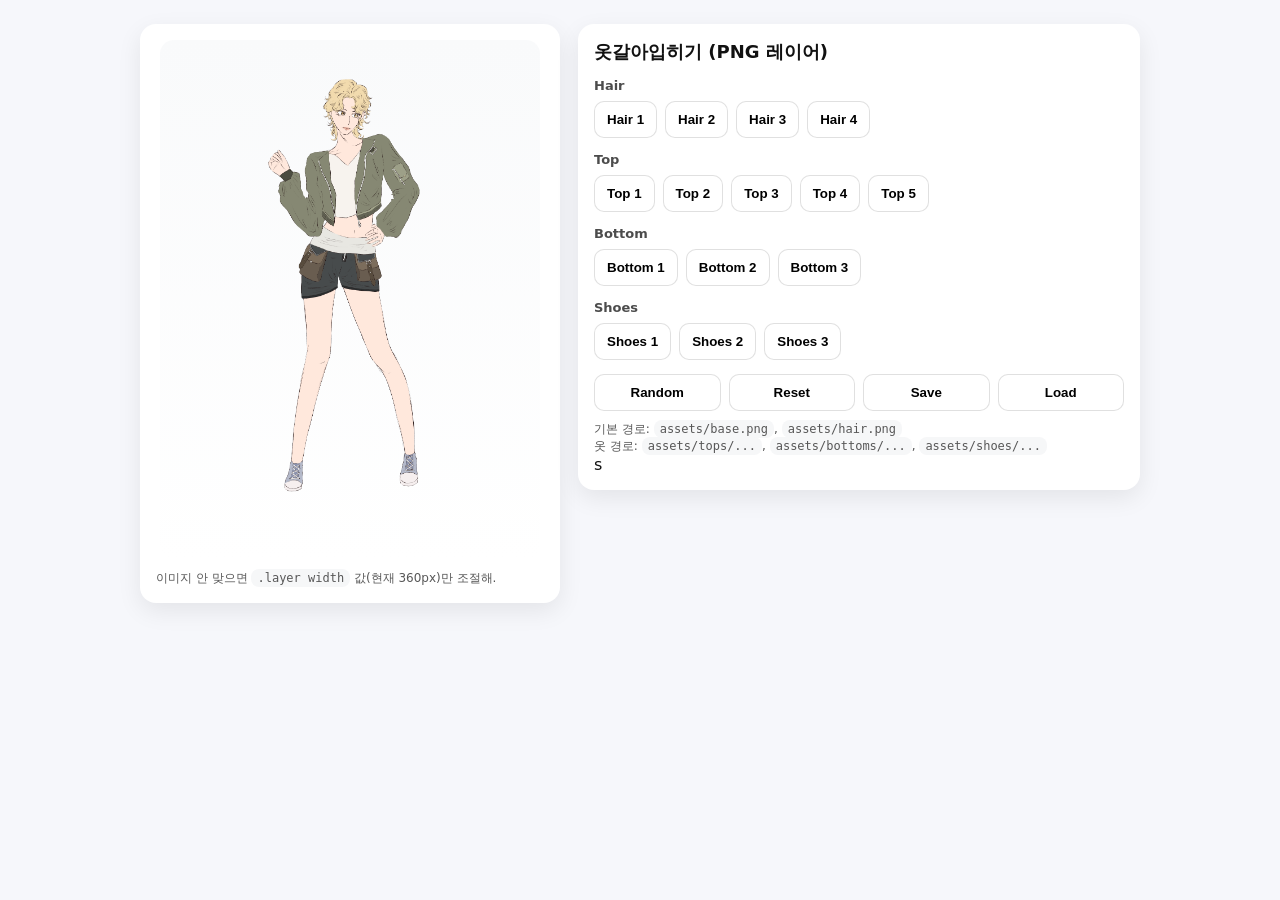
==== index.html @ 91314ed5 "Rename dressup.html to index.html" ====
<!doctype html>
<html lang="ko">
<head>
  <meta charset="utf-8" />
  <meta name="viewport" content="width=device-width, initial-scale=1" />
  <title>Dress Up (PNG 레이어)</title>
  <style>
    body{
      font-family: system-ui, -apple-system, Segoe UI, Roboto, "Noto Sans KR", sans-serif;
      margin:0; padding:24px; background:#f6f7fb; color:#111;
    }
    .wrap{
      max-width: 1000px; margin:0 auto;
      display:grid; grid-template-columns: 420px 1fr; gap:18px; align-items:start;
    }
    .stage{
      background:#fff; border-radius:16px; box-shadow:0 8px 24px rgba(0,0,0,.08);
      padding:16px;
    }
    .canvas{
      width: 380px; height: 520px;
      margin:0 auto;
      position:relative;
      background: linear-gradient(#f9fafb, #ffffff);
      border-radius:14px;
      overflow:hidden;
      display:grid;
      place-items:center;
    }

    /* 레이어는 전부 같은 크기, 같은 좌표에 겹쳐놓는다 */
    .layer{
      position:absolute;
      left:50%;
      top:50%;
      transform: translate(-50%, -50%);
      width: 360px;   /* 여기 한 줄만 바꾸면 전체 스케일 조절됨 */
      height: auto;
      image-rendering: auto;
      pointer-events:none;
      user-select:none;
    }

    /* 레이어 순서(밑->위) */
    #baseLayer   { z-index: 1; }
    #bottomLayer { z-index: 3; }
    #shoesLayer  { z-index: 2; }
    #topLayer    { z-index: 4; }
    #hairLayer   { z-index: 5; }

    .panel{
      background:#fff; border-radius:16px; box-shadow:0 8px 24px rgba(0,0,0,.08);
      padding:16px;
    }
    h1{ font-size:18px; margin:0 0 10px; }
    h2{ font-size:13px; margin:14px 0 8px; opacity:.75; }

    .row{ display:flex; flex-wrap:wrap; gap:8px; }
    button{
      border:1px solid rgba(0,0,0,.12);
      background:#fff;
      padding:10px 12px;
      border-radius:10px;
      cursor:pointer;
      font-weight:600;
    }
    button:hover{ background:#f3f4f6; }
    button.active{
      border-color: rgba(0,0,0,.55);
      box-shadow: 0 0 0 2px rgba(0,0,0,.08) inset;
    }
    .bar{ display:flex; gap:8px; margin-top:14px; }
    .bar button{ flex:1; }
    .hint{
      margin-top:10px; font-size:12px; opacity:.7; line-height:1.4;
    }
    code{ background:#f3f4f6; padding:2px 6px; border-radius:8px; }
  </style>
</head>
<body>
  <div class="wrap">
    <div class="stage">
      <div class="canvas" aria-label="dress up stage">
        <img id="baseLayer" class="layer" alt="base" />
        <img id="shoesLayer" class="layer" alt="shoes" />
        <img id="bottomLayer" class="layer" alt="bottom" />
        <img id="topLayer" class="layer" alt="top" />
        <img id="hairLayer" class="layer" alt="hair" />
      </div>
      <div class="hint">
        이미지 안 맞으면 <code>.layer width</code> 값(현재 360px)만 조절해.
      </div>
    </div>

    <div class="panel">
      <h1>옷갈아입히기 (PNG 레이어)</h1>

      <h2>Hair</h2>
      <div class="row" id="hairButtons"></div>

      <h2>Top</h2>
      <div class="row" id="topButtons"></div>

      <h2>Bottom</h2>
      <div class="row" id="bottomButtons"></div>

      <h2>Shoes</h2>
      <div class="row" id="shoesButtons"></div>

      <div class="bar">
        <button id="randomBtn">Random</button>
        <button id="resetBtn">Reset</button>
        <button id="saveBtn">Save</button>
        <button id="loadBtn">Load</button>
      </div>

      <div class="hint">
        기본 경로: <code>assets/base.png</code>, <code>assets/hair.png</code><br>
        옷 경로: <code>assets/tops/...</code>, <code>assets/bottoms/...</code>, <code>assets/shoes/...</code>
      </div>s
    </div>
  </div>

  <script>
    // ==== 여기만 네 파일명에 맞게 바꾸면 됨 ====
    const ASSETS = {
      base: "assets/base.png",
      hair: [
        { id: "hair_1", name: "Hair 1", src: "assets/hairs/1.png" },
        { id: "hair_2", name: "Hair 2", src: "assets/hairs/2.png" },
        { id: "hair_3", name: "Hair 3", src: "assets/hairs/3.png" },
        { id: "hair_4", name: "Hair 4", src: "assets/hairs/4.png" },
      ],
      tops: [
        { id: "top_1", name: "Top 1", src: "assets/tops/1.png" },
        { id: "top_2", name: "Top 2", src: "assets/tops/2.png" },
        { id: "top_3", name: "Top 3", src: "assets/tops/3.png" },
        { id: "top_4", name: "Top 4", src: "assets/tops/4.png" },
        { id: "top_5", name: "Top 5", src: "assets/tops/5.png" },
      ],
      bottoms: [
        { id: "bottom_1", name: "Bottom 1", src: "assets/bottom/1.png" },
        { id: "bottom_2", name: "Bottom 2", src: "assets/bottom/2.png" },
        { id: "bottom_3", name: "Bottom 3", src: "assets/bottom/3.png" },
      ],
      shoes: [
        { id: "shoes_1", name: "Shoes 1", src: "assets/shoes/1.png" },
        { id: "shoes_2", name: "Shoes 2", src: "assets/shoes/2.png" },
        { id: "shoes_3", name: "Shoes 3", src: "assets/shoes/3.png" },
      ],
    };

    // ==== 레이어 엘리먼트 ====
    const baseLayer   = document.getElementById("baseLayer");
    const hairLayer   = document.getElementById("hairLayer");
    const topLayer    = document.getElementById("topLayer");
    const bottomLayer = document.getElementById("bottomLayer");
    const shoesLayer  = document.getElementById("shoesLayer");

    // ==== 상태 ====
    const SAVE_KEY = "dressup_png_state_v1";
    const state = {
      hairId: ASSETS.hair[0]?.id ?? null,
      topId: ASSETS.tops[0]?.id ?? null,
      bottomId: ASSETS.bottoms[0]?.id ?? null,
      shoesId: ASSETS.shoes[0]?.id ?? null,
    };

    // 고정 레이어 로드
    baseLayer.src = ASSETS.base;

    function applyState() {
      const hair = ASSETS.hair.find(x => x.id === state.hairId);
      const top = ASSETS.tops.find(x => x.id === state.topId);
      const bottom = ASSETS.bottoms.find(x => x.id === state.bottomId);
      const shoes = ASSETS.shoes.find(x => x.id === state.shoesId);

      hairLayer.src = hair?.src ?? "";
      topLayer.src = top?.src ?? "";
      bottomLayer.src = bottom?.src ?? "";
      shoesLayer.src = shoes?.src ?? "";

      setActive("harirButtons", state.hairId);
      setActive("topButtons", state.topId);
      setActive("bottomButtons", state.bottomId);
      setActive("shoesButtons", state.shoesId);
    }

    function setActive(containerId, activeId) {
      const box = document.getElementById(containerId);
      [...box.querySelectorAll("button")].forEach(btn => {
        btn.classList.toggle("active", btn.dataset.id === activeId);
      });
    }

    function buildButtons(containerId, items, onPick) {
      const box = document.getElementById(containerId);
      box.innerHTML = "";
      items.forEach(item => {
        const btn = document.createElement("button");
        btn.textContent = item.name;
        btn.dataset.id = item.id;
        btn.addEventListener("click", () => onPick(item.id));
        box.appendChild(btn);
      });
    }

    buildButtons("hairButtons", ASSETS.hair, (id) => { state.hairId = id; applyState(); });
    buildButtons("topButtons", ASSETS.tops, (id) => { state.topId = id; applyState(); });
    buildButtons("bottomButtons", ASSETS.bottoms, (id) => { state.bottomId = id; applyState(); });
    buildButtons("shoesButtons", ASSETS.shoes, (id) => { state.shoesId = id; applyState(); });

    document.getElementById("randomBtn").addEventListener("click", () => {
      state.hairId = ASSETS.hair[Math.floor(Math.random() * ASSETS.hair.length)].id;
      state.topId = ASSETS.tops[Math.floor(Math.random() * ASSETS.tops.length)].id;
      state.bottomId = ASSETS.bottoms[Math.floor(Math.random() * ASSETS.bottoms.length)].id;
      state.shoesId = ASSETS.shoes[Math.floor(Math.random() * ASSETS.shoes.length)].id;
      applyState();
    });

    document.getElementById("resetBtn").addEventListener("click", () => {
      state.hairId = ASSETS.hair[0]?.id ?? null;
      state.topId = ASSETS.tops[0]?.id ?? null;
      state.bottomId = ASSETS.bottoms[0]?.id ?? null;
      state.shoesId = ASSETS.shoes[0]?.id ?? null;
      applyState();
    });

    document.getElementById("saveBtn").addEventListener("click", () => {
      localStorage.setItem(SAVE_KEY, JSON.stringify(state));
      alert("저장됨");
    });

    document.getElementById("loadBtn").addEventListener("click", () => {
      const raw = localStorage.getItem(SAVE_KEY);
      if (!raw) return alert("저장된 데이터 없음");
      try {
        const loaded = JSON.parse(raw);
        state.hairId = loaded.hairId ?? state.hairId;
        state.topId = loaded.topId ?? state.topId;
        state.bottomId = loaded.bottomId ?? state.bottomId;
        state.shoesId = loaded.shoesId ?? state.shoesId;
        applyState();
        alert("불러옴");
      } catch {
        alert("불러오기 실패(데이터 손상)");
      }
    });

    applyState();

    /*
      새/낯선 JS 포인트(자동 설명):
      - optional chaining: ASSETS.tops[0]?.id  (없으면 에러 대신 undefined)
      - nullish coalescing: ?? null           (null/undefined일 때만 대체)
      - [...nodeList]: NodeList를 배열로 변환
      - localStorage + JSON.stringify/parse: 브라우저에 상태 저장/복원
    */
  </script>
</body>
</html>
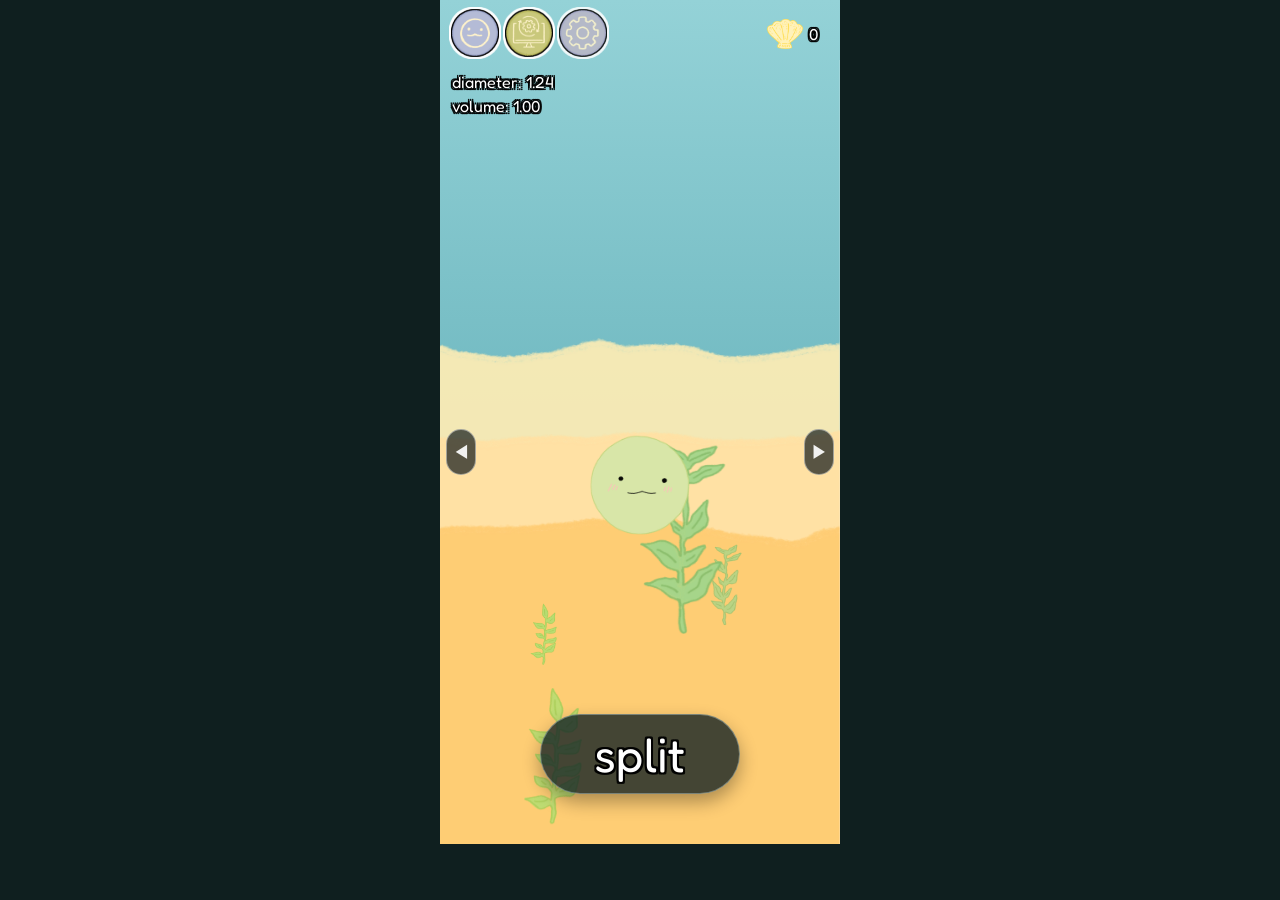
==== commit 44dbee03: "sync local" ====
--- a/index.html
+++ b/index.html
@@ -1,261 +1,250 @@
-<!doctype html>
+<!DOCTYPE html>
+<!-- 파일 역할: 앱의 단일 페이지 구조와 전역/페이지/모달 DOM 뼈대를 정의한다.
+     핵심 책임: 창고·메인·상점 섹션과 상태/도감 관련 모달의 고정 id 계약을 제공한다.
+     연동 범위: 런타임 모듈(`js/app.js`, `js/devtools.js`)이 참조하는 초기 마크업 진입점이다. -->
+
 <html lang="ko">
+
 <head>
-  <meta charset="utf-8" />
-  <meta name="viewport" content="width=device-width, initial-scale=1" />
-  <title>Dress Up (PNG 레이어)</title>
-  <style>
-    body{
-      font-family: system-ui, -apple-system, Segoe UI, Roboto, "Noto Sans KR", sans-serif;
-      margin:0; padding:24px; background:#f6f7fb; color:#111;
-    }
-    .wrap{
-      max-width: 1000px; margin:0 auto;
-      display:grid; grid-template-columns: 420px 1fr; gap:18px; align-items:start;
-    }
-    .stage{
-      background:#fff; border-radius:16px; box-shadow:0 8px 24px rgba(0,0,0,.08);
-      padding:16px;
-    }
-    .canvas{
-      width: 380px; height: 520px;
-      margin:0 auto;
-      position:relative;
-      background: linear-gradient(#f9fafb, #ffffff);
-      border-radius:14px;
-      overflow:hidden;
-      display:grid;
-      place-items:center;
-    }
-
-    /* 레이어는 전부 같은 크기, 같은 좌표에 겹쳐놓는다 */
-    .layer{
-      position:absolute;
-      left:50%;
-      top:50%;
-      transform: translate(-50%, -50%);
-      width: 360px;   /* 여기 한 줄만 바꾸면 전체 스케일 조절됨 */
-      height: auto;
-      image-rendering: auto;
-      pointer-events:none;
-      user-select:none;
-    }
-
-    /* 레이어 순서(밑->위) */
-    #baseLayer   { z-index: 1; }
-    #bottomLayer { z-index: 3; }
-    #shoesLayer  { z-index: 2; }
-    #topLayer    { z-index: 4; }
-    #hairLayer   { z-index: 5; }
-
-    .panel{
-      background:#fff; border-radius:16px; box-shadow:0 8px 24px rgba(0,0,0,.08);
-      padding:16px;
-    }
-    h1{ font-size:18px; margin:0 0 10px; }
-    h2{ font-size:13px; margin:14px 0 8px; opacity:.75; }
-
-    .row{ display:flex; flex-wrap:wrap; gap:8px; }
-    button{
-      border:1px solid rgba(0,0,0,.12);
-      background:#fff;
-      padding:10px 12px;
-      border-radius:10px;
-      cursor:pointer;
-      font-weight:600;
-    }
-    button:hover{ background:#f3f4f6; }
-    button.active{
-      border-color: rgba(0,0,0,.55);
-      box-shadow: 0 0 0 2px rgba(0,0,0,.08) inset;
-    }
-    .bar{ display:flex; gap:8px; margin-top:14px; }
-    .bar button{ flex:1; }
-    .hint{
-      margin-top:10px; font-size:12px; opacity:.7; line-height:1.4;
-    }
-    code{ background:#f3f4f6; padding:2px 6px; border-radius:8px; }
-  </style>
+    <meta charset="UTF-8" />
+    <meta name="viewport" content="width=device-width, initial-scale=1.0" />
+    <title>marimo</title>
+    <link rel="stylesheet" href="styles.css" />
 </head>
+
 <body>
-  <div class="wrap">
-    <div class="stage">
-      <div class="canvas" aria-label="dress up stage">
-        <img id="baseLayer" class="layer" alt="base" />
-        <img id="shoesLayer" class="layer" alt="shoes" />
-        <img id="bottomLayer" class="layer" alt="bottom" />
-        <img id="topLayer" class="layer" alt="top" />
-        <img id="hairLayer" class="layer" alt="hair" />
-      </div>
-      <div class="hint">
-        이미지 안 맞으면 <code>.layer width</code> 값(현재 360px)만 조절해.
-      </div>
-    </div>
-
-    <div class="panel">
-      <h1>옷갈아입히기 (PNG 레이어)</h1>
-
-      <h2>Hair</h2>
-      <div class="row" id="hairButtons"></div>
-
-      <h2>Top</h2>
-      <div class="row" id="topButtons"></div>
-
-      <h2>Bottom</h2>
-      <div class="row" id="bottomButtons"></div>
-
-      <h2>Shoes</h2>
-      <div class="row" id="shoesButtons"></div>
-
-      <div class="bar">
-        <button id="randomBtn">Random</button>
-        <button id="resetBtn">Reset</button>
-        <button id="saveBtn">Save</button>
-        <button id="loadBtn">Load</button>
-      </div>
-
-      <div class="hint">
-        기본 경로: <code>assets/base.png</code>, <code>assets/hair.png</code><br>
-        옷 경로: <code>assets/tops/...</code>, <code>assets/bottoms/...</code>, <code>assets/shoes/...</code>
-      </div>s
-    </div>
-  </div>
-
-  <script>
-    // ==== 여기만 네 파일명에 맞게 바꾸면 됨 ====
-    const ASSETS = {
-      base: "assets/base.png",
-      hair: [
-        { id: "hair_1", name: "Hair 1", src: "assets/hairs/1.png" },
-        { id: "hair_2", name: "Hair 2", src: "assets/hairs/2.png" },
-        { id: "hair_3", name: "Hair 3", src: "assets/hairs/3.png" },
-        { id: "hair_4", name: "Hair 4", src: "assets/hairs/4.png" },
-      ],
-      tops: [
-        { id: "top_1", name: "Top 1", src: "assets/tops/1.png" },
-        { id: "top_2", name: "Top 2", src: "assets/tops/2.png" },
-        { id: "top_3", name: "Top 3", src: "assets/tops/3.png" },
-        { id: "top_4", name: "Top 4", src: "assets/tops/4.png" },
-        { id: "top_5", name: "Top 5", src: "assets/tops/5.png" },
-      ],
-      bottoms: [
-        { id: "bottom_1", name: "Bottom 1", src: "assets/bottom/1.png" },
-        { id: "bottom_2", name: "Bottom 2", src: "assets/bottom/2.png" },
-        { id: "bottom_3", name: "Bottom 3", src: "assets/bottom/3.png" },
-      ],
-      shoes: [
-        { id: "shoes_1", name: "Shoes 1", src: "assets/shoes/1.png" },
-        { id: "shoes_2", name: "Shoes 2", src: "assets/shoes/2.png" },
-        { id: "shoes_3", name: "Shoes 3", src: "assets/shoes/3.png" },
-      ],
-    };
-
-    // ==== 레이어 엘리먼트 ====
-    const baseLayer   = document.getElementById("baseLayer");
-    const hairLayer   = document.getElementById("hairLayer");
-    const topLayer    = document.getElementById("topLayer");
-    const bottomLayer = document.getElementById("bottomLayer");
-    const shoesLayer  = document.getElementById("shoesLayer");
-
-    // ==== 상태 ====
-    const SAVE_KEY = "dressup_png_state_v1";
-    const state = {
-      hairId: ASSETS.hair[0]?.id ?? null,
-      topId: ASSETS.tops[0]?.id ?? null,
-      bottomId: ASSETS.bottoms[0]?.id ?? null,
-      shoesId: ASSETS.shoes[0]?.id ?? null,
-    };
-
-    // 고정 레이어 로드
-    baseLayer.src = ASSETS.base;
-
-    function applyState() {
-      const hair = ASSETS.hair.find(x => x.id === state.hairId);
-      const top = ASSETS.tops.find(x => x.id === state.topId);
-      const bottom = ASSETS.bottoms.find(x => x.id === state.bottomId);
-      const shoes = ASSETS.shoes.find(x => x.id === state.shoesId);
-
-      hairLayer.src = hair?.src ?? "";
-      topLayer.src = top?.src ?? "";
-      bottomLayer.src = bottom?.src ?? "";
-      shoesLayer.src = shoes?.src ?? "";
-
-      setActive("harirButtons", state.hairId);
-      setActive("topButtons", state.topId);
-      setActive("bottomButtons", state.bottomId);
-      setActive("shoesButtons", state.shoesId);
-    }
-
-    function setActive(containerId, activeId) {
-      const box = document.getElementById(containerId);
-      [...box.querySelectorAll("button")].forEach(btn => {
-        btn.classList.toggle("active", btn.dataset.id === activeId);
-      });
-    }
-
-    function buildButtons(containerId, items, onPick) {
-      const box = document.getElementById(containerId);
-      box.innerHTML = "";
-      items.forEach(item => {
-        const btn = document.createElement("button");
-        btn.textContent = item.name;
-        btn.dataset.id = item.id;
-        btn.addEventListener("click", () => onPick(item.id));
-        box.appendChild(btn);
-      });
-    }
-
-    buildButtons("hairButtons", ASSETS.hair, (id) => { state.hairId = id; applyState(); });
-    buildButtons("topButtons", ASSETS.tops, (id) => { state.topId = id; applyState(); });
-    buildButtons("bottomButtons", ASSETS.bottoms, (id) => { state.bottomId = id; applyState(); });
-    buildButtons("shoesButtons", ASSETS.shoes, (id) => { state.shoesId = id; applyState(); });
-
-    document.getElementById("randomBtn").addEventListener("click", () => {
-      state.hairId = ASSETS.hair[Math.floor(Math.random() * ASSETS.hair.length)].id;
-      state.topId = ASSETS.tops[Math.floor(Math.random() * ASSETS.tops.length)].id;
-      state.bottomId = ASSETS.bottoms[Math.floor(Math.random() * ASSETS.bottoms.length)].id;
-      state.shoesId = ASSETS.shoes[Math.floor(Math.random() * ASSETS.shoes.length)].id;
-      applyState();
-    });
-
-    document.getElementById("resetBtn").addEventListener("click", () => {
-      state.hairId = ASSETS.hair[0]?.id ?? null;
-      state.topId = ASSETS.tops[0]?.id ?? null;
-      state.bottomId = ASSETS.bottoms[0]?.id ?? null;
-      state.shoesId = ASSETS.shoes[0]?.id ?? null;
-      applyState();
-    });
-
-    document.getElementById("saveBtn").addEventListener("click", () => {
-      localStorage.setItem(SAVE_KEY, JSON.stringify(state));
-      alert("저장됨");
-    });
-
-    document.getElementById("loadBtn").addEventListener("click", () => {
-      const raw = localStorage.getItem(SAVE_KEY);
-      if (!raw) return alert("저장된 데이터 없음");
-      try {
-        const loaded = JSON.parse(raw);
-        state.hairId = loaded.hairId ?? state.hairId;
-        state.topId = loaded.topId ?? state.topId;
-        state.bottomId = loaded.bottomId ?? state.bottomId;
-        state.shoesId = loaded.shoesId ?? state.shoesId;
-        applyState();
-        alert("불러옴");
-      } catch {
-        alert("불러오기 실패(데이터 손상)");
-      }
-    });
-
-    applyState();
-
-    /*
-      새/낯선 JS 포인트(자동 설명):
-      - optional chaining: ASSETS.tops[0]?.id  (없으면 에러 대신 undefined)
-      - nullish coalescing: ?? null           (null/undefined일 때만 대체)
-      - [...nodeList]: NodeList를 배열로 변환
-      - localStorage + JSON.stringify/parse: 브라우저에 상태 저장/복원
-    */
-  </script>
+    <div id="loadingScreen" class="loading-screen" aria-hidden="false"></div>
+    <div id="globalMainBackground" class="global-main-background global-main-background-inactive" aria-hidden="true"></div>
+
+    <!-- 이 헤더는 스냅 페이지 위에 항상 고정 표시된다. -->
+    <header class="global-header" id="globalHeader">
+        <div class="header-left-actions">
+            <button id="openStateModalBtn" class="header-circle-btn header-icon-btn state-trigger-btn" type="button" aria-label="Open state modal">
+                <img class="icon-button-image" src="js/ui/assets/UI elements/upgrade button icon.png" alt="" aria-hidden="true" />
+            </button>
+            <button id="openDictionaryBtn" class="header-circle-btn header-icon-btn dictionary-trigger-btn" type="button" aria-label="Open dictionary">
+                <img class="icon-button-image" src="js/ui/assets/UI elements/software upgrade icon.png" alt="" aria-hidden="true" />
+            </button>
+            <button id="openSettingBtn" class="header-circle-btn header-icon-btn setting-placeholder-btn" type="button" aria-label="Open settings">
+                <img class="icon-button-image" src="js/ui/assets/UI elements/setting button icon.png" alt="" aria-hidden="true" />
+            </button>
+        </div>
+        <div class="shells-text"><img class="shells-icon" src="js/ui/assets/UI elements/shell.png" alt="shell" /><span id="shellsCount">0</span></div>
+    </header>
+
+    <!-- 이 메인은 가로 스냅 페이지만으로 화면 이동을 구성한다. -->
+    <main class="page-container" id="pageContainer">
+        <!-- 이 섹션은 좌측 스냅 위치의 창고 페이지다. -->
+        <section class="page" id="warehousePage">
+            <button id="warehouseViewToggleBtn" class="warehouse-view-toggle-btn" type="button">List View</button>
+            <div class="page-content warehouse-content">
+                <div id="warehousePhysicsStage" class="warehouse-physics-stage"></div>
+                <p id="warehouseEmptyText">No marimos in warehouse yet.</p>
+                <div id="warehouseGrid" class="warehouse-grid"></div>
+            </div>
+        </section>
+
+        <!-- 이 섹션은 기본 진입 위치인 중앙 메인 페이지다. -->
+        <section class="page" id="mainPage">
+            <button id="sendToWarehouseBtn" class="floating-warehouse-btn hidden" type="button" aria-label="Put into warehouse">
+                <img class="icon-button-image" src="js/ui/assets/UI elements/put into warehouse icon.png" alt="" aria-hidden="true" />
+            </button>
+            <div class="marimo-area">
+                <div class="informations">
+                    <div class="info-text">
+                        diameter: <span id="diameter-text">1.00</span>
+                    </div>
+                    <div class="info-text">
+                        volume: <span id="volume-text">1.00</span>
+                    </div>
+                </div>
+                <div class="marimo" id="marimo"></div>
+            </div>
+
+            <div class="bottom-bar">
+                <button id="splitBtn">split</button>
+                <div id="splitControl" class="split-control hidden">
+                    <span id="splitVolumeText">volume: 1</span>
+                    <button id="splitUpBtn" class="arrow-btn" type="button" aria-label="Increase split volume">▲</button>
+                    <button id="splitDownBtn" class="arrow-btn" type="button" aria-label="Decrease split volume">▼</button>
+                </div>
+                <p id="mainMessage" class="message-text"></p>
+            </div>
+        </section>
+
+        <!-- 이 섹션은 우측 스냅 위치의 상점 페이지다. -->
+        <section class="page" id="shopPage">
+            <div class="page-content shop-content">
+                <div id="shopMerchantList" class="merchant-list"></div>
+                <p id="shopMessage" class="message-text"></p>
+            </div>
+        </section>
+    </main>
+    <button id="pageNavLeftBtn" class="page-nav-btn page-nav-btn-left" type="button" aria-label="Go to previous page" aria-controls="pageContainer">◀</button>
+    <button id="pageNavRightBtn" class="page-nav-btn page-nav-btn-right" type="button" aria-label="Go to next page" aria-controls="pageContainer">▶</button>
+
+    <!-- 이 모달은 상태 관련 하위 모달 선택을 담당한다. -->
+    <div id="stateModal" class="modal hidden">
+        <div class="modal-content state-modal-layout">
+            <h2 class="modal-title">STATE MODAL</h2>
+            <div class="state-modal-actions">
+                <button id="openHardwareModalBtn" class="state-circle-btn hardware-circle-btn" type="button" aria-label="Open hardware upgrades">
+                    <img class="icon-button-image" src="js/ui/assets/UI elements/environment upgrade icon.png" alt="" aria-hidden="true" />
+                </button>
+                <button id="openSoftwareModalBtn" class="state-circle-btn software-circle-btn" type="button" aria-label="Open software upgrades">
+                    <img class="icon-button-image" src="js/ui/assets/UI elements/software upgrade icon.png" alt="" aria-hidden="true" />
+                </button>
+                <button id="openFacilityModalBtn" class="state-circle-btn facility-circle-btn" type="button" aria-label="Open facility upgrades">
+                    <img class="icon-button-image" src="js/ui/assets/UI elements/facility upgrade icon.png" alt="" aria-hidden="true" />
+                </button>
+            </div>
+            <button id="closeStateModalBtn" class="modal-icon-btn close-icon-btn" type="button" aria-label="Close state modal">
+                <img class="icon-button-image" src="js/ui/assets/UI elements/close button icon.png" alt="" aria-hidden="true" />
+            </button>
+        </div>
+    </div>
+
+    <!-- 이 모달은 하드웨어 업그레이드 버튼 목록을 표시한다. -->
+    <div id="hardwareUpgradeModal" class="modal hidden">
+        <div class="modal-content upgrade-modal-layout">
+            <h2 class="upgrade-modal-title">Environment Upgrades</h2>
+            <div id="hardwareUpgradeList" class="upgrade-list-panel"></div>
+            <p id="hardwareUpgradeMessage" class="message-text"></p>
+            <div class="modal-actions-row">
+                <button id="closeHardwareUpgradeBtn" class="modal-icon-btn close-icon-btn" type="button" aria-label="Close hardware upgrade modal">
+                    <img class="icon-button-image" src="js/ui/assets/UI elements/close button icon.png" alt="" aria-hidden="true" />
+                </button>
+                <button id="backHardwareUpgradeBtn" class="modal-icon-btn back-icon-btn" type="button" aria-label="Back to state modal">
+                    <img class="icon-button-image" src="js/ui/assets/UI elements/back button icon.png" alt="" aria-hidden="true" />
+                </button>
+            </div>
+        </div>
+    </div>
+
+    <!-- 이 모달은 소프트웨어 업그레이드 버튼 목록을 표시한다. -->
+    <div id="softwareUpgradeModal" class="modal hidden">
+        <div class="modal-content upgrade-modal-layout">
+            <h2 class="upgrade-modal-title">Software Upgrades</h2>
+            <div id="softwareUpgradeList" class="upgrade-list-panel"></div>
+            <p id="softwareUpgradeMessage" class="message-text"></p>
+            <div class="modal-actions-row">
+                <button id="closeSoftwareUpgradeBtn" class="modal-icon-btn close-icon-btn" type="button" aria-label="Close software upgrade modal">
+                    <img class="icon-button-image" src="js/ui/assets/UI elements/close button icon.png" alt="" aria-hidden="true" />
+                </button>
+                <button id="backSoftwareUpgradeBtn" class="modal-icon-btn back-icon-btn" type="button" aria-label="Back to state modal">
+                    <img class="icon-button-image" src="js/ui/assets/UI elements/back button icon.png" alt="" aria-hidden="true" />
+                </button>
+            </div>
+        </div>
+    </div>
+
+    <!-- 이 모달은 시설 업그레이드 준비 상태를 표시한다. -->
+    <div id="facilityUpgradeModal" class="modal hidden">
+        <div class="modal-content upgrade-modal-layout">
+            <h2 class="upgrade-modal-title">Facility Upgrades</h2>
+            <p class="message-text">Facility upgrades are coming soon.</p>
+            <div class="modal-actions-row">
+                <button id="closeFacilityUpgradeBtn" class="modal-icon-btn close-icon-btn" type="button" aria-label="Close facility upgrade modal">
+                    <img class="icon-button-image" src="js/ui/assets/UI elements/close button icon.png" alt="" aria-hidden="true" />
+                </button>
+                <button id="backFacilityUpgradeBtn" class="modal-icon-btn back-icon-btn" type="button" aria-label="Back to state modal">
+                    <img class="icon-button-image" src="js/ui/assets/UI elements/back button icon.png" alt="" aria-hidden="true" />
+                </button>
+            </div>
+        </div>
+    </div>
+
+    <div id="settingModal" class="modal hidden">
+        <div class="modal-content upgrade-modal-layout setting-modal-layout">
+            <h2 class="upgrade-modal-title">Settings</h2>
+            <div class="setting-font-list" id="settingFontList">
+                <button class="setting-font-btn" type="button" data-ui-font="fredoka" aria-pressed="false">Fredoka</button>
+                <button class="setting-font-btn" type="button" data-ui-font="baloo2" aria-pressed="false">Baloo2</button>
+                <button class="setting-font-btn" type="button" data-ui-font="nunito" aria-pressed="false">Nunito</button>
+            </div>
+            <div class="setting-control-row">
+                <label class="setting-control-label" for="settingFontWeightRange">Font Weight</label>
+                <input id="settingFontWeightRange" class="setting-control-range" type="range" min="400" max="800" step="100" value="600" />
+                <span id="settingFontWeightValue" class="setting-control-value"></span>
+            </div>
+            <div class="modal-actions-row">
+                <button id="closeSettingBtn" class="modal-icon-btn close-icon-btn" type="button" aria-label="Close settings modal">
+                    <img class="icon-button-image" src="js/ui/assets/UI elements/close button icon.png" alt="" aria-hidden="true" />
+                </button>
+            </div>
+        </div>
+    </div>
+
+    <div id="dictionaryModal" class="modal hidden">
+        <div class="modal-content upgrade-modal-layout dictionary-modal-layout">
+            <h2 class="upgrade-modal-title">Encyclopedia</h2>
+            <div class="dictionary-main-actions">
+                <button id="openMarimoDictionaryBtn" class="dictionary-action-btn" type="button">Marimo</button>
+                <button id="openMerchantDictionaryBtn" class="dictionary-action-btn" type="button">Merchants</button>
+                <button id="openDialogueHistoryBtn" class="dictionary-action-btn" type="button">Dialogue History</button>
+            </div>
+            <div class="modal-actions-row">
+                <button id="closeDictionaryBtn" class="modal-icon-btn close-icon-btn" type="button" aria-label="Close dictionary modal">
+                    <img class="icon-button-image" src="js/ui/assets/UI elements/close button icon.png" alt="" aria-hidden="true" />
+                </button>
+            </div>
+        </div>
+    </div>
+
+    <div id="marimoDictionaryModal" class="modal hidden">
+        <div class="modal-content upgrade-modal-layout dictionary-modal-layout">
+            <h2 class="upgrade-modal-title">Marimo Encyclopedia</h2>
+            <div id="marimoDictionaryGrid" class="dictionary-grid"></div>
+            <div class="modal-actions-row">
+                <button id="closeMarimoDictionaryBtn" class="modal-icon-btn close-icon-btn" type="button" aria-label="Close marimo dictionary modal">
+                    <img class="icon-button-image" src="js/ui/assets/UI elements/close button icon.png" alt="" aria-hidden="true" />
+                </button>
+                <button id="backMarimoDictionaryBtn" class="modal-icon-btn back-icon-btn" type="button" aria-label="Back to dictionary modal">
+                    <img class="icon-button-image" src="js/ui/assets/UI elements/back button icon.png" alt="" aria-hidden="true" />
+                </button>
+            </div>
+        </div>
+    </div>
+
+    <div id="merchantDictionaryModal" class="modal hidden">
+        <div class="modal-content upgrade-modal-layout dictionary-modal-layout">
+            <h2 class="upgrade-modal-title">Merchant Encyclopedia</h2>
+            <div id="merchantDictionaryGrid" class="dictionary-grid"></div>
+            <div class="modal-actions-row">
+                <button id="closeMerchantDictionaryBtn" class="modal-icon-btn close-icon-btn" type="button" aria-label="Close merchant dictionary modal">
+                    <img class="icon-button-image" src="js/ui/assets/UI elements/close button icon.png" alt="" aria-hidden="true" />
+                </button>
+                <button id="backMerchantDictionaryBtn" class="modal-icon-btn back-icon-btn" type="button" aria-label="Back to dictionary modal">
+                    <img class="icon-button-image" src="js/ui/assets/UI elements/back button icon.png" alt="" aria-hidden="true" />
+                </button>
+            </div>
+        </div>
+    </div>
+
+    <div id="dialogueHistoryModal" class="modal hidden">
+        <div class="modal-content upgrade-modal-layout dictionary-modal-layout">
+            <h2 class="upgrade-modal-title">Dialogue History</h2>
+            <div id="dialogueHistoryList" class="dictionary-log-list"></div>
+            <div class="modal-actions-row">
+                <button id="closeDialogueHistoryBtn" class="modal-icon-btn close-icon-btn" type="button" aria-label="Close dialogue history modal">
+                    <img class="icon-button-image" src="js/ui/assets/UI elements/close button icon.png" alt="" aria-hidden="true" />
+                </button>
+                <button id="backDialogueHistoryBtn" class="modal-icon-btn back-icon-btn" type="button" aria-label="Back to dictionary modal">
+                    <img class="icon-button-image" src="js/ui/assets/UI elements/back button icon.png" alt="" aria-hidden="true" />
+                </button>
+            </div>
+        </div>
+    </div>
+
+    <div id="splitCompleteModal" class="modal hidden">
+        <div class="modal-content split-complete-modal-content">
+            <img class="split-complete-text-image" src="js/ui/assets/UI elements/split complete text.png" alt="Split complete" />
+            <img class="split-complete-main-image" src="js/ui/assets/UI elements/split complete image.png" alt="" aria-hidden="true" />
+        </div>
+    </div>
+
+    <script type="module" src="js/app.js"></script>
+    <!-- <script type="module" src="js/devtools.js"></script> -->
 </body>
+
 </html>
--- a/styles.css
+++ b/styles.css
@@ -0,0 +1,12 @@
+@import url("https://fonts.googleapis.com/css2?family=Baloo+2:wght@400;500;600;700;800&family=Fredoka:wght@400;500;600;700;800&family=Nunito:wght@400;500;600;700;800&display=swap");
+
+/* 파일 역할: 프로젝트 CSS 엔트리로 하위 스타일 시트를 순서대로 import한다.
+ * 핵심 책임: 토큰→베이스→레이아웃→컴포넌트→페이지→개발자도구 계층 로딩 순서를 고정한다.
+ * 연동 범위: HTML에서는 이 파일만 연결해 전체 스타일 번들을 적용한다. */
+
+@import "./css/foundation/tokens.css";
+@import "./css/foundation/base.css";
+@import "./css/layout/layout.css";
+@import "./css/components/components.css";
+@import "./css/pages/pages.css";
+@import "./css/devtools/devtools.css";
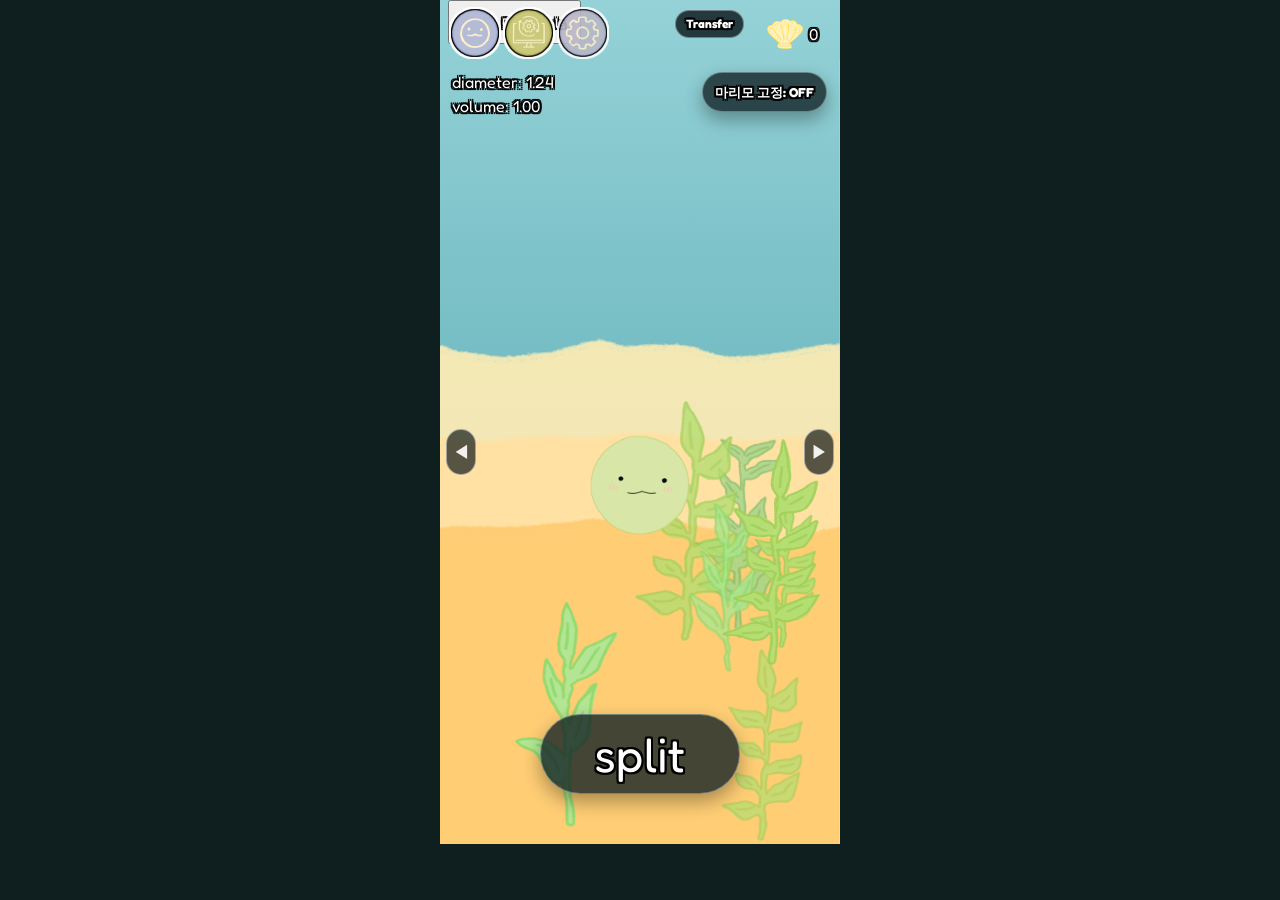
==== commit f406f9db: "업데이트" ====
--- a/index.html
+++ b/index.html
@@ -46,9 +46,12 @@
 
         <!-- 이 섹션은 기본 진입 위치인 중앙 메인 페이지다. -->
         <section class="page" id="mainPage">
-            <button id="sendToWarehouseBtn" class="floating-warehouse-btn hidden" type="button" aria-label="Put into warehouse">
-                <img class="icon-button-image" src="js/ui/assets/UI elements/put into warehouse icon.png" alt="" aria-hidden="true" />
-            </button>
+            <div class="floating-main-actions">
+                <button id="marimoFixToggleBtn" class="marimo-fix-toggle-btn" type="button" aria-label="Toggle marimo fixed state" aria-pressed="false">마리모 고정: OFF</button>
+                <button id="sendToWarehouseBtn" class="floating-warehouse-btn hidden" type="button" aria-label="Put into warehouse">
+                    <img class="icon-button-image" src="js/ui/assets/UI elements/put into warehouse icon.png" alt="" aria-hidden="true" />
+                </button>
+            </div>
             <div class="marimo-area">
                 <div class="informations">
                     <div class="info-text">
@@ -108,6 +111,7 @@
     <div id="hardwareUpgradeModal" class="modal hidden">
         <div class="modal-content upgrade-modal-layout">
             <h2 class="upgrade-modal-title">Environment Upgrades</h2>
+            <p id="hardwareUpgradeInfo" class="message-text upgrade-modal-info"></p>
             <div id="hardwareUpgradeList" class="upgrade-list-panel"></div>
             <p id="hardwareUpgradeMessage" class="message-text"></p>
             <div class="modal-actions-row">
@@ -125,6 +129,7 @@
     <div id="softwareUpgradeModal" class="modal hidden">
         <div class="modal-content upgrade-modal-layout">
             <h2 class="upgrade-modal-title">Software Upgrades</h2>
+            <p id="softwareUpgradeInfo" class="message-text upgrade-modal-info"></p>
             <div id="softwareUpgradeList" class="upgrade-list-panel"></div>
             <p id="softwareUpgradeMessage" class="message-text"></p>
             <div class="modal-actions-row">
@@ -142,7 +147,7 @@
     <div id="facilityUpgradeModal" class="modal hidden">
         <div class="modal-content upgrade-modal-layout">
             <h2 class="upgrade-modal-title">Facility Upgrades</h2>
-            <p class="message-text">Facility upgrades are coming soon.</p>
+            <p id="facilityUpgradeInfo" class="message-text upgrade-modal-info"></p>
             <div class="modal-actions-row">
                 <button id="closeFacilityUpgradeBtn" class="modal-icon-btn close-icon-btn" type="button" aria-label="Close facility upgrade modal">
                     <img class="icon-button-image" src="js/ui/assets/UI elements/close button icon.png" alt="" aria-hidden="true" />
@@ -244,7 +249,7 @@
     </div>
 
     <script type="module" src="js/app.js"></script>
-    <!-- <script type="module" src="js/devtools.js"></script> -->
+    <script type="module" src="js/devtools.js"></script>
 </body>
 
 </html>
